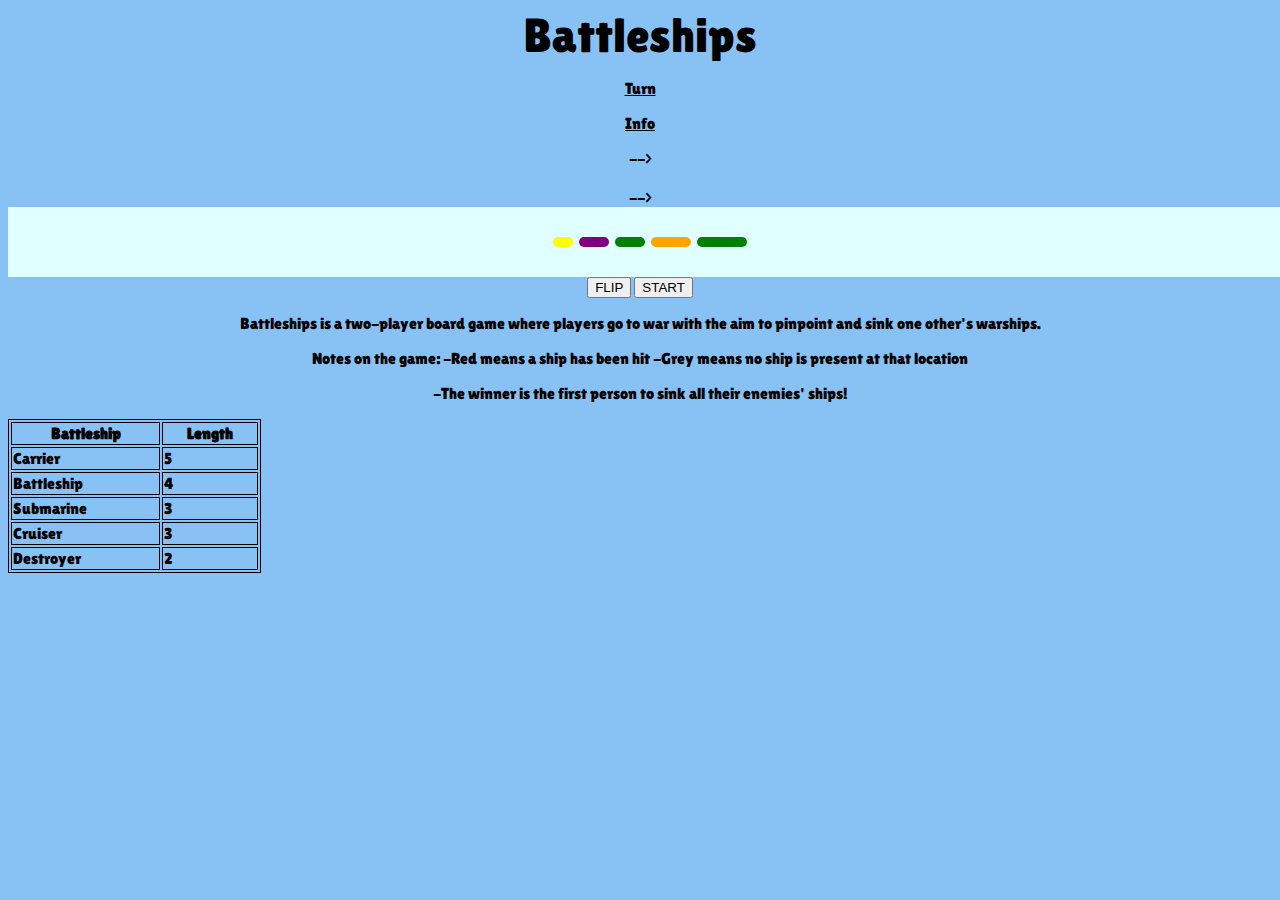
==== web-app/index.html @ 5d41c258 "commit" ====
<!-- In HTML Comments are written like this -->
<!-- They can all be removed for your apps -->
<!doctype html> <!-- This first line tells browsers to expect modern standard html 5 -->
<html lang="en-gb"> <!-- This is indicates the page is written in British English, useful for accessibility -->
<meta charset="utf-8"> <!-- This indicates how the file is encoded. utf-8 is standard -->
<title>Battleships</title> <!-- All pages need a title, this will be displayed in the browser's title bar -->
<link rel="stylesheet" href="default.css"> <!-- Import style sheet – default.css -->
<link rel="icon" href="./assets/favicon.png"> <!-- Import 'Favorites Icon' – favicon.png -->

<script type="module" src="main.js"></script> <!-- Load the main script. Must be type="module". Have only one of these -->

<!-- FONTS -->
<!-- <link rel="preconnect" href="https://fonts.googleapis.com"> -->
<!-- <link rel="preconnect" href="https://fonts.gstatic.com" crossorigin> -->
<!-- <link href="https://fonts.googleapis.com/css2?family=Ysabeau+SC:wght@900&display=swap" rel="stylesheet"> -->
<link rel="preconnect" href="https://fonts.googleapis.com">
<link rel="preconnect" href="https://fonts.gstatic.com" crossorigin>
<link href="https://fonts.googleapis.com/css2?family=Lilita+One&display=swap" rel="stylesheet">

<!-- Battleships title  the one put in comments is to get the title in bold-->
<!-- <center><hk><strong>Battleships</strong></hk></center> -->


<!-- creates title of battleships -->
<div style = "text-align:center;">
    <font size="40">  
        Battleships
    </font>
    <!-- font size of battleships -->
    

    <!-- <center><hk>Battleships</hk></center> -->


    <!-- div holds the game info , p element has span so we can break up the element and put text on it 
        turn display shows whos turn it is  -->
    <div id="game-info">
        <p style="text-decoration: underline">Turn</p>
        <span id="turn-display"></span>
        <p style="text-decoration: underline">Info</p>
        <span id="info"></span>
    </div> 
<!--        div is going to hold our gameboard  --> -->
    <div id="gamesboard-container"></div>

<!--        div is going to hold our options of all the ships we bring out (and the next has all the differnt the single ships and has dragging true so we can drag them onto the board)
        it has two elements destroyer preview (for the size of ship- width, height margin) and destoyer (for the color) - as see in ddeault.css file  --> -->
    <div class="options-container">
        <div id="0" class="destoyer-preview destroyer" draggable="true"></div>
        <div id="1" class="submarine-preview submarine" draggable="true"></div>
        <div id="2" class="cruiser-preview cruiser" draggable="true"></div>
        <div id="3" class="battleship-preview battleship" draggable="true"></div>
        <div id="4" class="carrier-preview cruiser" draggable="true"></div>
    </div>

    <!-- first button to rotate pieces and second to start the game-->
    <button id="flip-button">FLIP</button>
    <button id="start-button">START</button>

    <p>
        Battleships is a two-player board game where players go to war with the aim to pinpoint and sink one other's warships. 
    </p>
    <p>
Notes on the game:
-Red means a ship has been hit
-Grey means no ship is present at that location
</p>
<p>
-The winner is the first person to sink all their enemies' ships!
    </p>
</div>

<!-- table -->
<!DOCTYPE html>
<html>
<head>
<style>
table, th, td {
  border: 1px solid;
}

table {
  width: 20%;
}
</style>
</head>
<body>

<table>
  <tr>
    <th>Battleship</th>
    <th>Length</th>
  </tr>
  <tr>
    <td>Carrier</td>
    <td>5</td>
  </tr>
  <tr>
    <td>Battleship</td>
    <td>4</td>
  </tr>
  <tr>
    <td>Submarine</td>
    <td>3</td>
  </tr>
  <tr>
    <td>Cruiser</td>
    <td>3</td>
  </tr>
  <tr>
    <td>Destroyer</td>
    <td>2</td>
---- web-app/default.css ----
/* imports the font "lilita one" and put the background colour of webpage */
body {
    font-family: 'Lilita One', cursive;
    background-color: rgb(136, 194, 245);
}


/*gameboard is a sqaure 200px by 200px, flex moves the two boards next to each other with the space between them*/
#gamesboard-container {
    margin: auto;
    width: 100%;
    padding: 10px;
    display: flex;
    flex-wrap: wrap;
    justify-content:center;

}

.game-board{
    width:200px;
    height:200px;
    display: flex;
    flex-wrap: wrap;
    margin: 10px;
    /* justify-content:center; */
}

/* making the gameboard by having 10x10 squares where gameboard is 200px in lenggth and width so divide by 10 each block is 20px, also gives the black border */
.block{
    width:20px;
    height: 20px;
    padding: 1px;
    border:solid 0.5px black;
    box-sizing: border-box;
}


/* the option container with all the ships ready to be placed */
.options-container{
    width: 100%;
    height: 50px;
    margin: 0 auto;
    padding: 10px;
    background-color: lightcyan;
    display:flex;
    align-items: center;
    justify-content: center;
}

/*display flex put ships in lines with each other horiztally rather than vertically 
align centre puts them in centre of options container
margin spaces out the options container top to bottom by 30px and left and right by 0 so we can add stuff at the top and bottom


/* DESTROYER preeview creates the yellow destroyer ship that is 2:1 in ratio and margin is used to space it out 
the border radius and padding make them rounded in shape*/
.destroyer{
    background-color: yellow;
}
.destoyer-preview{
    width:20px;
    height:10px;
    margin:3px;
    border-radius: 5px;
    padding: -1px;
}

/* submarine 3:1 in ratio, purple*/
.submarine{
    background-color: purple;
}
.submarine-preview{
    width:30px;
    height:10px;
    margin:3px;
    border-radius: 5px;
    padding: -1px;
}

/* cruiser 3:1 in ratio,green*/
.cruiser{
    background-color:green;
}
.cruiser-preview{
    width:30px;
    height:10px;
    margin:3px;
    border-radius: 5px;
    padding: -1px;
}

/* battleshio 4:1 in ratio, orange */
.battleship{
    background-color: orange;
}
.battleship-preview{
    width:40px;
    height:10px;
    margin:3px;
    border-radius: 5px;
    padding: -1px;
}

/* carrier 5:1 in ratio, blue */
.carrier{
    background-color: blue;
}
.carrier-preview{
    width:50px;
    height:10px;
    margin:3px;
    border-radius: 5px;
    padding: -1px;
}

/* the trail colour when dragging piece to board */

.hover {
    background-color: lightgray;
}


/* part of gameboard turns red if part of ship is hit */
.boom {
    padding: 0px;
    background-color:red !important;
    border-radius: 10%;
    border-radius: 10px;
    padding: -5px;
    border:none -5px;
}

/* part of gameboard turns grey if no ship is present where we clicked it */
.empty { 
    width:20px;
    height: 20px;
    /* border:solid 2px rgb(49, 47, 47); */
    box-sizing: border-box;
    display:flex;
    justify-content: center;
    align-items: center;
    background-color: gray !important;
    border-radius: 50%;



}

/* MAKES COMPUTER PEICES SAME COLOUR AS BOARD SO YOU CAN't SEE THEM */
#computer .destroyer,
#computer .submarine,
#computer .cruiser,
#computer .battleship,
#computer .carrier {
    background-color: teal;
}
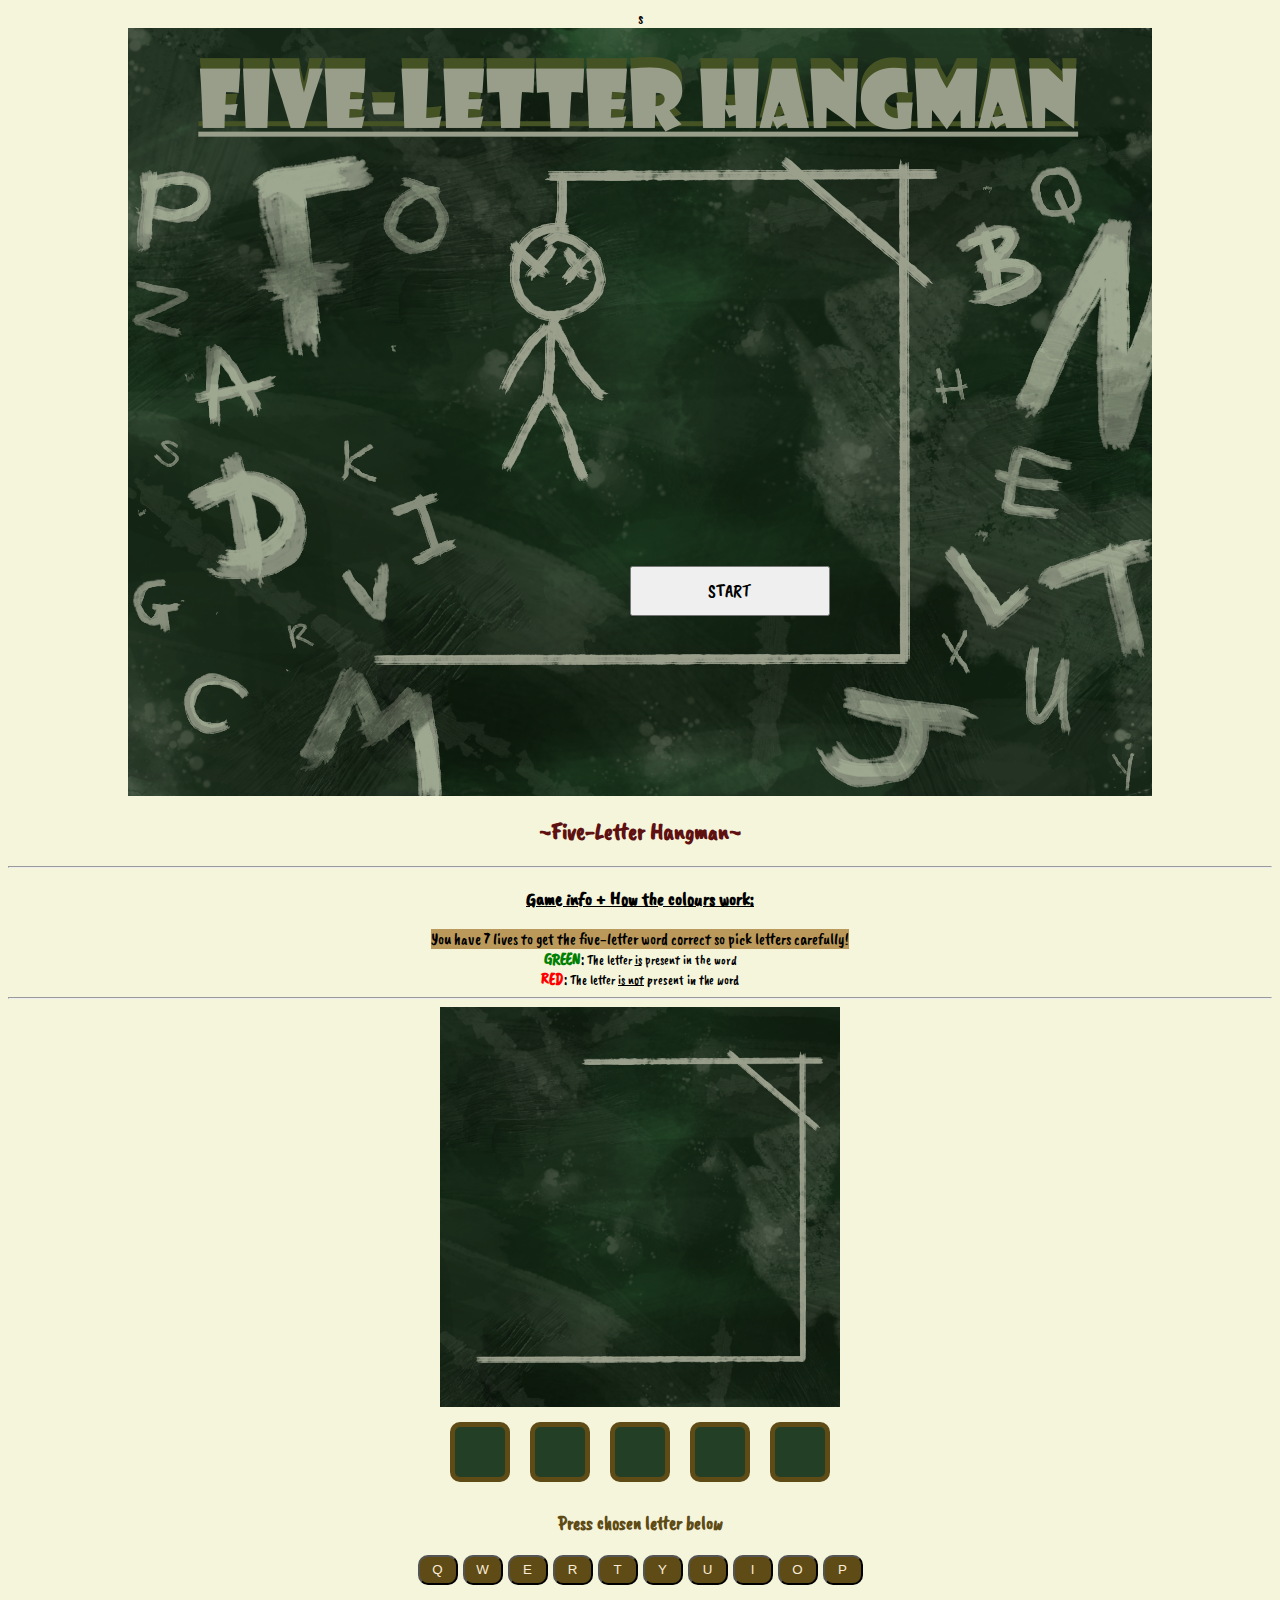
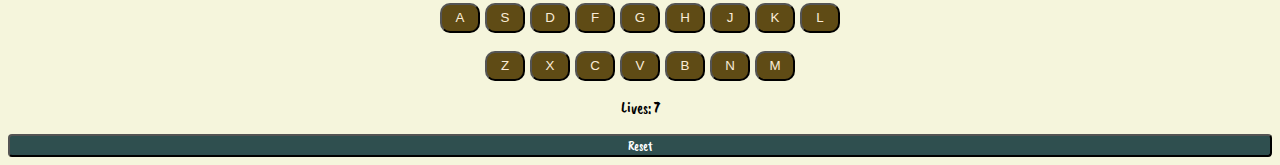
==== commit 94d562d9: "commit" ====
--- a/web-app/index.html
+++ b/web-app/index.html
@@ -3,110 +3,101 @@
 <!doctype html> <!-- This first line tells browsers to expect modern standard html 5 -->
 <html lang="en-gb"> <!-- This is indicates the page is written in British English, useful for accessibility -->
 <meta charset="utf-8"> <!-- This indicates how the file is encoded. utf-8 is standard -->
-<title>Battleships</title> <!-- All pages need a title, this will be displayed in the browser's title bar -->
+<title> ~Five-Letter Hangman~</title> <!-- All pages need a title, this will be displayed in the browser's title bar -->
+
+<link href="https://fonts.googleapis.com/css2?family=Caveat+Brush&display=swap" rel="stylesheet">
+
 <link rel="stylesheet" href="default.css"> <!-- Import style sheet – default.css -->
 <link rel="icon" href="./assets/favicon.png"> <!-- Import 'Favorites Icon' – favicon.png -->
+<script type="module" src="main.js"></script> s<!-- Load the main script. Must be type="module". Have only one of these -->
+</head>
 
-<script type="module" src="main.js"></script> <!-- Load the main script. Must be type="module". Have only one of these -->
+<!-- Start image and start button -->
+<body>
+  <div class=startpage style=position:relative;>
+    <img src=chalk_hangman_start.png class=chalk_hangman_start>
+     <!-- How to get it to scroll to the game when start button is pressed using :https://stackoverflow.com/questions/16349490/html-css-buttons-that-scroll-down-to-different-div-sections-on-a-webpage -->
+    <input type=button onClick="document.getElementById('gamecells').scrollIntoView();" value=START button class=startbuttonn style="position: absolute; top: 70%; right:35%; text-align: center; width: 200px; height: 50px; font-size: large; font-family: 'Caveat Brush', cursive;">
+  </div>
 
-<!-- FONTS -->
-<!-- <link rel="preconnect" href="https://fonts.googleapis.com"> -->
-<!-- <link rel="preconnect" href="https://fonts.gstatic.com" crossorigin> -->
-<!-- <link href="https://fonts.googleapis.com/css2?family=Ysabeau+SC:wght@900&display=swap" rel="stylesheet"> -->
-<link rel="preconnect" href="https://fonts.googleapis.com">
-<link rel="preconnect" href="https://fonts.gstatic.com" crossorigin>
-<link href="https://fonts.googleapis.com/css2?family=Lilita+One&display=swap" rel="stylesheet">
+</div>
 
-<!-- Battleships title  the one put in comments is to get the title in bold-->
-<!-- <center><hk><strong>Battleships</strong></hk></center> -->
+<!-- title of game -->
+  <h2 style="color:rgb(95, 17, 17); text-align:center"> ~Five-Letter Hangman~</h2>
+  <hr>
+</html>
+
+<!-- Shows game info in form of list -->
+<h3><ins>Game info + How the colours work:</ins></h3>
+  <li> <mark>You have 7 lives to get the five-letter word correct so pick letters carefully!</mark></li>
+  <li> <span style="color: green"><b>GREEN</b></span>: <small>The letter <ins>is</ins> present in the word</small></li>
+  <li> <span style="color: red"><b>RED</b></span>: <small>The letter <ins>is not</ins> present in the word</small></li>
+<hr> <!-- linebreak then displays image -->
+<img id=chalk_hangman src="chalk_hangman_7.png" height ="400" width ="400" alt="">
+
+<!-- background colour of beige-->
+<body style="background-color: beige;"></body>
 
 
-<!-- creates title of battleships -->
-<div style = "text-align:center;">
-    <font size="40">  
-        Battleships
-    </font>
-    <!-- font size of battleships -->
-    
+<!-- creates the 5 game cells -->
+<div id="gamecells" class="gamecells">
+  <div class="cells"></div>
+  <div class="cells"></div>
+  <div class="cells"></div>
+  <div class="cells"></div>
+  <div class="cells"></div>
+</div>
 
-    <!-- <center><hk>Battleships</hk></center> -->
+<h3 style="color: rgb(95, 75, 21);"> Press chosen letter below</h3> <!-- creates the header-->
+<!-- creates the keyboard letters and ability to be clicked -->
+<div id="letters">
+  <input id="letter-q" type="button" value="Q" onclick="button_clicked('q');" class="letters" />
+  <input id="letter-w" type="button" value="W" onclick="button_clicked('w');" class="letters" />
+  <input id="letter-e" type="button" value="E" onclick="button_clicked('e');" class="letters" />
+  <input id="letter-r" type="button" value="R" onclick="button_clicked('r');" class="letters" />
+  <input id="letter-t" type="button" value="T" onclick="button_clicked('t');" class="letters" />
+  <input id="letter-y" type="button" value="Y" onclick="button_clicked('y');" class="letters" />
+  <input id="letter-u" type="button" value="U" onclick="button_clicked('u');" class="letters" />
+  <input id="letter-i" type="button" value="I" onclick="button_clicked('i');" class="letters" />
+  <input id="letter-o" type="button" value="O" onclick="button_clicked('o');" class="letters" />
+  <input id="letter-p" type="button" value="P" onclick="button_clicked('p');" class="letters" />
+  <p></p>
+  <input id="letter-a" type="button" value="A" onclick="button_clicked('a');" class="letters" />
+  <input id="letter-s" type="button" value="S" onclick="button_clicked('s');" class="letters" />
+  <input id="letter-d" type="button" value="D" onclick="button_clicked('d');" class="letters" />
+  <input id="letter-f" type="button" value="F" onclick="button_clicked('f');" class="letters" />
+  <input id="letter-g" type="button" value="G" onclick="button_clicked('g');" class="letters" />
+  <input id="letter-h" type="button" value="H" onclick="button_clicked('h');" class="letters" />
+  <input id="letter-j" type="button" value="J" onclick="button_clicked('j');" class="letters" />
+  <input id="letter-k" type="button" value="K" onclick="button_clicked('k');" class="letters" />
+  <input id="letter-l" type="button" value="L" onclick="button_clicked('l');" class="letters" />
+  <p></p>
+  <input id="letter-z" type="button" value="Z" onclick="button_clicked('z');" class="letters" />
+  <input id="letter-x" type="button" value="X" onclick="button_clicked('x');" class="letters" />
+  <input id="letter-c" type="button" value="C" onclick="button_clicked('c');" class="letters" />
+  <input id="letter-v" type="button" value="V" onclick="button_clicked('v');" class="letters" />
+  <input id="letter-b" type="button" value="B" onclick="button_clicked('b');" class="letters" />
+  <input id="letter-n" type="button" value="N" onclick="button_clicked('n');" class="letters" />
+  <input id="letter-m" type="button" value="M" onclick="button_clicked('m');" class="letters" />
+</div>
 
 
-    <!-- div holds the game info , p element has span so we can break up the element and put text on it 
-        turn display shows whos turn it is  -->
-    <div id="game-info">
-        <p style="text-decoration: underline">Turn</p>
-        <span id="turn-display"></span>
-        <p style="text-decoration: underline">Info</p>
-        <span id="info"></span>
-    </div> 
-<!--        div is going to hold our gameboard  --> -->
-    <div id="gamesboard-container"></div>
+<p></p>
 
-<!--        div is going to hold our options of all the ships we bring out (and the next has all the differnt the single ships and has dragging true so we can drag them onto the board)
-        it has two elements destroyer preview (for the size of ship- width, height margin) and destoyer (for the color) - as see in ddeault.css file  --> -->
-    <div class="options-container">
-        <div id="0" class="destoyer-preview destroyer" draggable="true"></div>
-        <div id="1" class="submarine-preview submarine" draggable="true"></div>
-        <div id="2" class="cruiser-preview cruiser" draggable="true"></div>
-        <div id="3" class="battleship-preview battleship" draggable="true"></div>
-        <div id="4" class="carrier-preview cruiser" draggable="true"></div>
-    </div>
-
-    <!-- first button to rotate pieces and second to start the game-->
-    <button id="flip-button">FLIP</button>
-    <button id="start-button">START</button>
-
-    <p>
-        Battleships is a two-player board game where players go to war with the aim to pinpoint and sink one other's warships. 
-    </p>
-    <p>
-Notes on the game:
--Red means a ship has been hit
--Grey means no ship is present at that location
-</p>
-<p>
--The winner is the first person to sink all their enemies' ships!
-    </p>
+<!-- different attributes to be used in main.js-->
+<div id="livescounter">
+  <div class="lives">Lives: 7</div>
 </div>
 
-<!-- table -->
-<!DOCTYPE html>
-<html>
-<head>
-<style>
-table, th, td {
-  border: 1px solid;
-}
 
-table {
-  width: 20%;
-}
-</style>
-</head>
-<body>
+<div id=Lost></div>
+<div id=Win></div>
+<div id=Chosen-word></div>
 
-<table>
-  <tr>
-    <th>Battleship</th>
-    <th>Length</th>
-  </tr>
-  <tr>
-    <td>Carrier</td>
-    <td>5</td>
-  </tr>
-  <tr>
-    <td>Battleship</td>
-    <td>4</td>
-  </tr>
-  <tr>
-    <td>Submarine</td>
-    <td>3</td>
-  </tr>
-  <tr>
-    <td>Cruiser</td>
-    <td>3</td>
-  </tr>
-  <tr>
-    <td>Destroyer</td>
-    <td>2</td>+<p></p>
+<!-- reset button at the bottom of the page -->
+<input id="button-reset" style="background-color:darkslategrey; color: white; border-radius: 4px;" type="button"
+  value="Reset" onclick="reset();" class="button-reset" />
+  </div>
+
+  </body>--- a/web-app/default.css
+++ b/web-app/default.css
@@ -1,157 +1,85 @@
-/* imports the font "lilita one" and put the background colour of webpage */
-body {
-    font-family: 'Lilita One', cursive;
-    background-color: rgb(136, 194, 245);
+body{
+    font-family: 'Caveat Brush', cursive;
+    text-align: center;
 }
 
 
-/*gameboard is a sqaure 200px by 200px, flex moves the two boards next to each other with the space between them*/
-#gamesboard-container {
-    margin: auto;
-    width: 100%;
-    padding: 10px;
-    display: flex;
-    flex-wrap: wrap;
-    justify-content:center;
-
-}
-
-.game-board{
-    width:200px;
-    height:200px;
-    display: flex;
-    flex-wrap: wrap;
-    margin: 10px;
-    /* justify-content:center; */
-}
-
-/* making the gameboard by having 10x10 squares where gameboard is 200px in lenggth and width so divide by 10 each block is 20px, also gives the black border */
-.block{
-    width:20px;
-    height: 20px;
-    padding: 1px;
-    border:solid 0.5px black;
-    box-sizing: border-box;
+.startpage{
+    align-items: center;
+    align-content: center;
+    position: relative;
+    text-align: center;
+    align-self: center;
 }
 
 
-/* the option container with all the ships ready to be placed */
-.options-container{
-    width: 100%;
-    height: 50px;
-    margin: 0 auto;
-    padding: 10px;
-    background-color: lightcyan;
-    display:flex;
-    align-items: center;
-    justify-content: center;
-}
-
-/*display flex put ships in lines with each other horiztally rather than vertically 
-align centre puts them in centre of options container
-margin spaces out the options container top to bottom by 30px and left and right by 0 so we can add stuff at the top and bottom
-
-
-/* DESTROYER preeview creates the yellow destroyer ship that is 2:1 in ratio and margin is used to space it out 
-the border radius and padding make them rounded in shape*/
-.destroyer{
-    background-color: yellow;
-}
-.destoyer-preview{
-    width:20px;
-    height:10px;
-    margin:3px;
-    border-radius: 5px;
-    padding: -1px;
-}
-
-/* submarine 3:1 in ratio, purple*/
-.submarine{
-    background-color: purple;
-}
-.submarine-preview{
-    width:30px;
-    height:10px;
-    margin:3px;
-    border-radius: 5px;
-    padding: -1px;
-}
-
-/* cruiser 3:1 in ratio,green*/
-.cruiser{
-    background-color:green;
-}
-.cruiser-preview{
-    width:30px;
-    height:10px;
-    margin:3px;
-    border-radius: 5px;
-    padding: -1px;
-}
-
-/* battleshio 4:1 in ratio, orange */
-.battleship{
-    background-color: orange;
-}
-.battleship-preview{
-    width:40px;
-    height:10px;
-    margin:3px;
-    border-radius: 5px;
-    padding: -1px;
-}
-
-/* carrier 5:1 in ratio, blue */
-.carrier{
-    background-color: blue;
-}
-.carrier-preview{
-    width:50px;
-    height:10px;
-    margin:3px;
-    border-radius: 5px;
-    padding: -1px;
-}
-
-/* the trail colour when dragging piece to board */
-
-.hover {
-    background-color: lightgray;
+.startpage img{
+  height: 100%;
 }
 
 
-/* part of gameboard turns red if part of ship is hit */
-.boom {
-    padding: 0px;
-    background-color:red !important;
-    border-radius: 10%;
-    border-radius: 10px;
-    padding: -5px;
-    border:none -5px;
+.chalk_hangman_start{
+    height: 100%;
+    display: block;
+      margin: 0 auto;
+    }
+
+
+/* change colour of higligted text */
+mark {
+  background-color: rgb(187, 153, 91);
+  color: black;
 }
 
-/* part of gameboard turns grey if no ship is present where we clicked it */
-.empty { 
-    width:20px;
-    height: 20px;
-    /* border:solid 2px rgb(49, 47, 47); */
-    box-sizing: border-box;
-    display:flex;
+
+.gamecells {
+    display: flex;
     justify-content: center;
     align-items: center;
-    background-color: gray !important;
-    border-radius: 50%;
+  }
+
+
+.cells {
+    width: 50px;
+    height: 50px;
+    background-color: rgb(35,64,38,255);
+
+    margin: 10px;
+    border:solid 5px rgb(95, 75, 21);
+    border-radius: 10px;
+
+    text-align: center;
+    -webkit-text-fill-color: antiquewhite;
+    font-size: 40px;
+    text-transform: uppercase;
+    justify-content:center;
+    align-self: center;  
+}
+
+
+#livescounter{
+    text-align: center;
+}
+
+
+.button-reset{
+    width: 100%;
+    font-family: 'Caveat Brush', cursive;
+}
+
+
+.letters{
+    width: 40px;
+    height: 30px;
+    background-color: rgb(95, 75, 21);    
+    margin: 1px;
+    border:solid 5px rgb();
+    border-radius: 10px;
+
+    text-align: center;
+    -webkit-text-fill-color: antiquewhite;
+}
 
 
 
-}
 
-/* MAKES COMPUTER PEICES SAME COLOUR AS BOARD SO YOU CAN't SEE THEM */
-#computer .destroyer,
-#computer .submarine,
-#computer .cruiser,
-#computer .battleship,
-#computer .carrier {
-    background-color: teal;
-}
-
